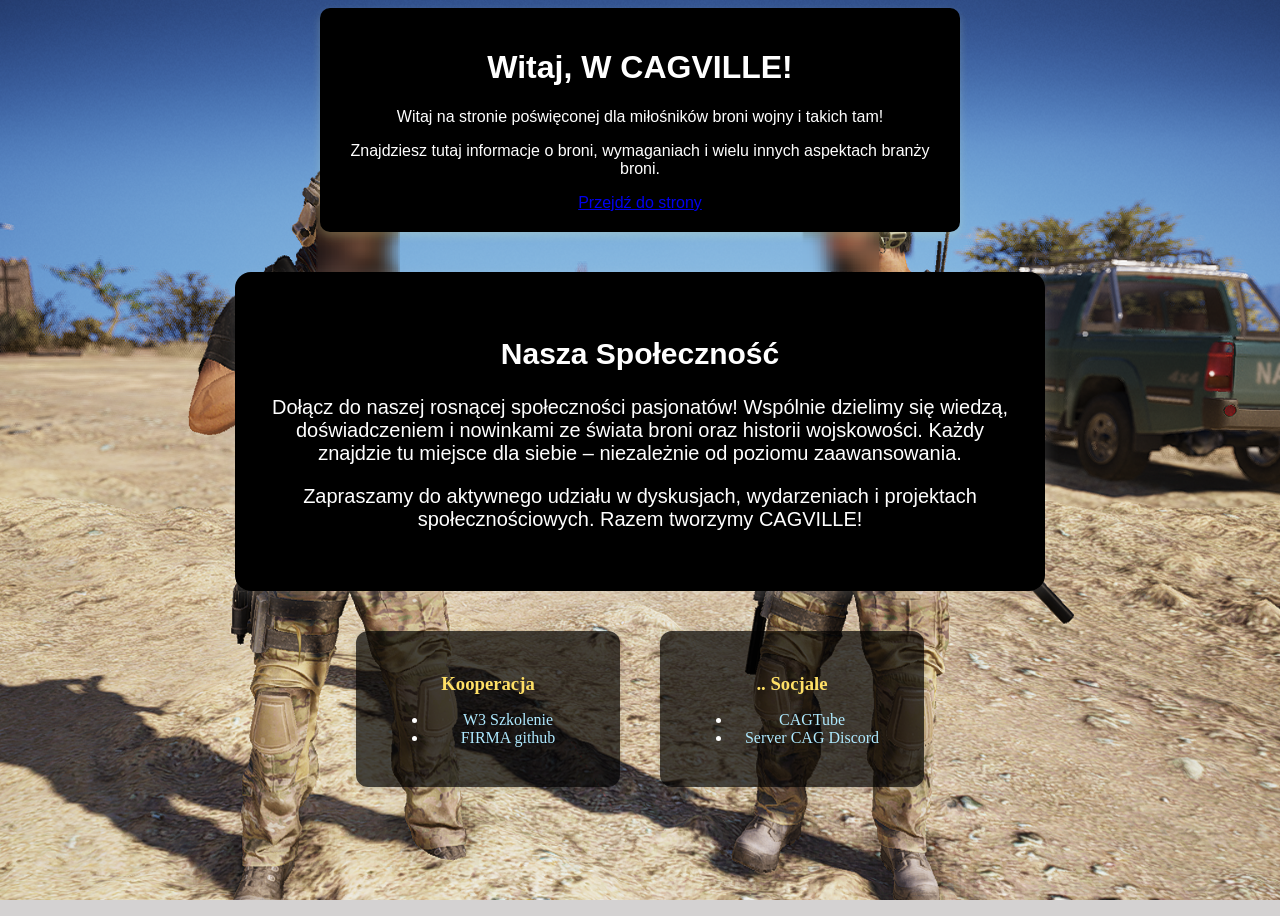
==== Main.Html @ 074a42ba "prawiezapomniałemlol" ====
<!DOCTYPE html>
<html lang="en">
<head>
    <link rel="stylesheet" href="MainFiles/Other/Main.css">
    <meta charset="UTF-8">
    <meta name="viewport" content="width=device-width, initial-scale=1.0">
    <title>CAGville.Com</title>
</head>
<body>
    <div class="głowna">
        <h1>Witaj, W CAGVILLE!</h1>
        <p>Witaj na stronie poświęconej dla miłośników broni wojny i takich tam!</p>
        <p>Znajdziesz tutaj informacje o broni, wymaganiach i wielu innych aspektach branży broni.</p>
        <a href="https://www.example.com" class="button">Przejdź do strony</a>
    </div>    
    <div class="dolna">
        <h2>Nasza Społeczność</h2>
        <p>
            Dołącz do naszej rosnącej społeczności pasjonatów! Wspólnie dzielimy się wiedzą, doświadczeniem i nowinkami ze świata broni oraz historii wojskowości. 
            Każdy znajdzie tu miejsce dla siebie – niezależnie od poziomu zaawansowania.
        </p>
        <p>
            Zapraszamy do aktywnego udziału w dyskusjach, wydarzeniach i projektach społecznościowych. Razem tworzymy CAGVILLE!
        </p>
    </div>  
       </div>         
    <div class="footer-links-wrapper">
        <div class="footer-link-box">
            <h3>Kooperacja</h3>
            <ul>
                <li><a href="https://www.w3schools.com/" target="_blank">W3 Szkolenie</a></li>
                <li><a href="https://github.com/The-Ultimate-CAG-sters" target="_blank">FIRMA github</a></li>
            </ul>
        </div>
        <div class="footer-link-box">
            <h3> .. Socjale</h3>
            <ul>
                <li><a href="https://www.youtube.com/@woitaz123" target="_blank">CAGTube</a></li>
                <li><a href="https://discord.com" target="_blank">Server CAG Discord</a></li>
            </ul>
        </div>
    </div>         
</body>
</html>       
</body>
</html>
---- MainFiles/Other/Main.css ----
body {
    min-height: 100vh;
    background-color: rgb(212, 210, 210);
    color: rgb(255, 255, 255);
    background-image: url('../Images/Extra/Funnies/CAG1.png');
    background-size: cover;
    background-repeat: no-repeat;
    background-position: center center;
    background-attachment: fixed;
}

.głowna {
    margin: 0 auto;      
    max-width: 600px;   
    text-align: center;  
    background-color: rgb(0, 0, 0);
    padding: 20px;
    border-radius: 10px;
    box-shadow: 0 4px 8px rgba(245, 255, 170, 0.2);
    font-family: Arial, sans-serif;     
    backdrop-filter: blur(2px);
}
.dolna {
    margin: 40px auto 0 auto;
    max-width: 750px;
    background-color: rgb(0, 0, 0);
    padding: 40px 30px;
    border-radius: 16px;
    box-shadow: 0 6px 16px rgba(245, 245, 245, 0.18);
    text-align: center;
    font-size: 1.25rem;
    font-family: Arial, sans-serif;
    backdrop-filter: blur(8px);
}
.footer-links-wrapper {
    display: flex;
    justify-content: center;
    gap: 40px;
    margin: 40px auto 0 auto;
    max-width: 800px;
}

.footer-link-box {
    background: rgba(0,0,0,0.7);
    padding: 24px 32px;
    border-radius: 12px;
    min-width: 200px;
    text-align: center;
    box-shadow: 0 2px 8px rgba(0,0,0,0.15);
}

.footer-link-box h3 {
    margin-bottom: 12px;
    color: #ffe066;
}

.footer-link-box a {
    color: #aee9ff;
    text-decoration: none;
    transition: color 0.2s;
}

.footer-link-box a:hover {
    color: #fff;
}
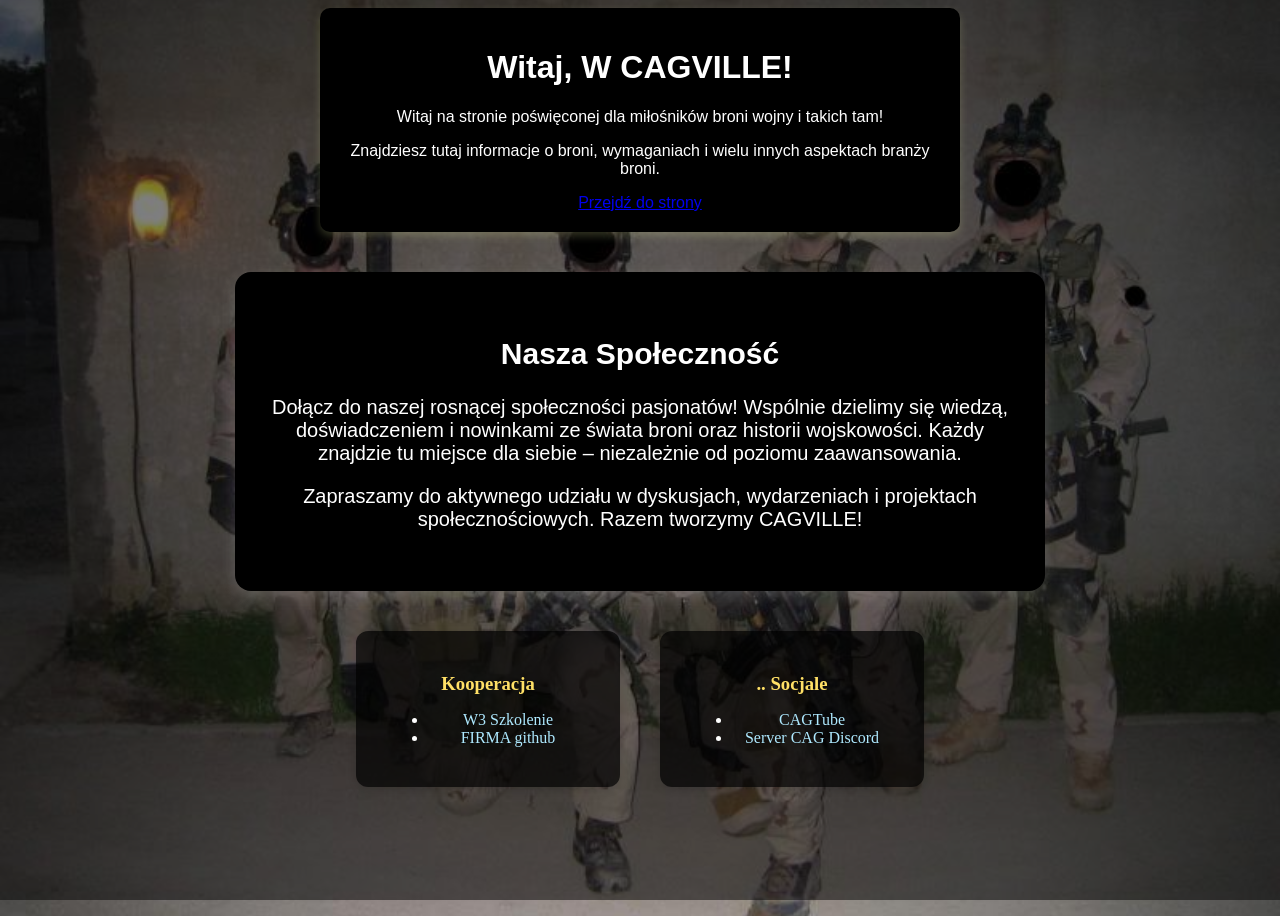
==== commit 98e006f5: "Expansion1" ====
--- a/Main.Html
+++ b/Main.Html
@@ -11,7 +11,7 @@
         <h1>Witaj, W CAGVILLE!</h1>
         <p>Witaj na stronie poświęconej dla miłośników broni wojny i takich tam!</p>
         <p>Znajdziesz tutaj informacje o broni, wymaganiach i wielu innych aspektach branży broni.</p>
-        <a href="https://www.example.com" class="button">Przejdź do strony</a>
+        <a href="           " class="button">Przejdź do strony</a>
     </div>    
     <div class="dolna">
         <h2>Nasza Społeczność</h2>
--- a/MainFiles/Other/Main.css
+++ b/MainFiles/Other/Main.css
@@ -2,11 +2,19 @@
     min-height: 100vh;
     background-color: rgb(212, 210, 210);
     color: rgb(255, 255, 255);
-    background-image: url('../Images/Extra/Funnies/CAG1.png');
+    background-image: url('../Images/Extra/Funnies/task-force-121-delta-force.png');
     background-size: cover;
     background-repeat: no-repeat;
     background-position: center center;
     background-attachment: fixed;
+}
+
+body::before {
+    content: "";
+    position: fixed;
+    inset: 0;
+    z-index: -1;
+    background: rgba(0,0,0,0.5);
 }
 
 .głowna {
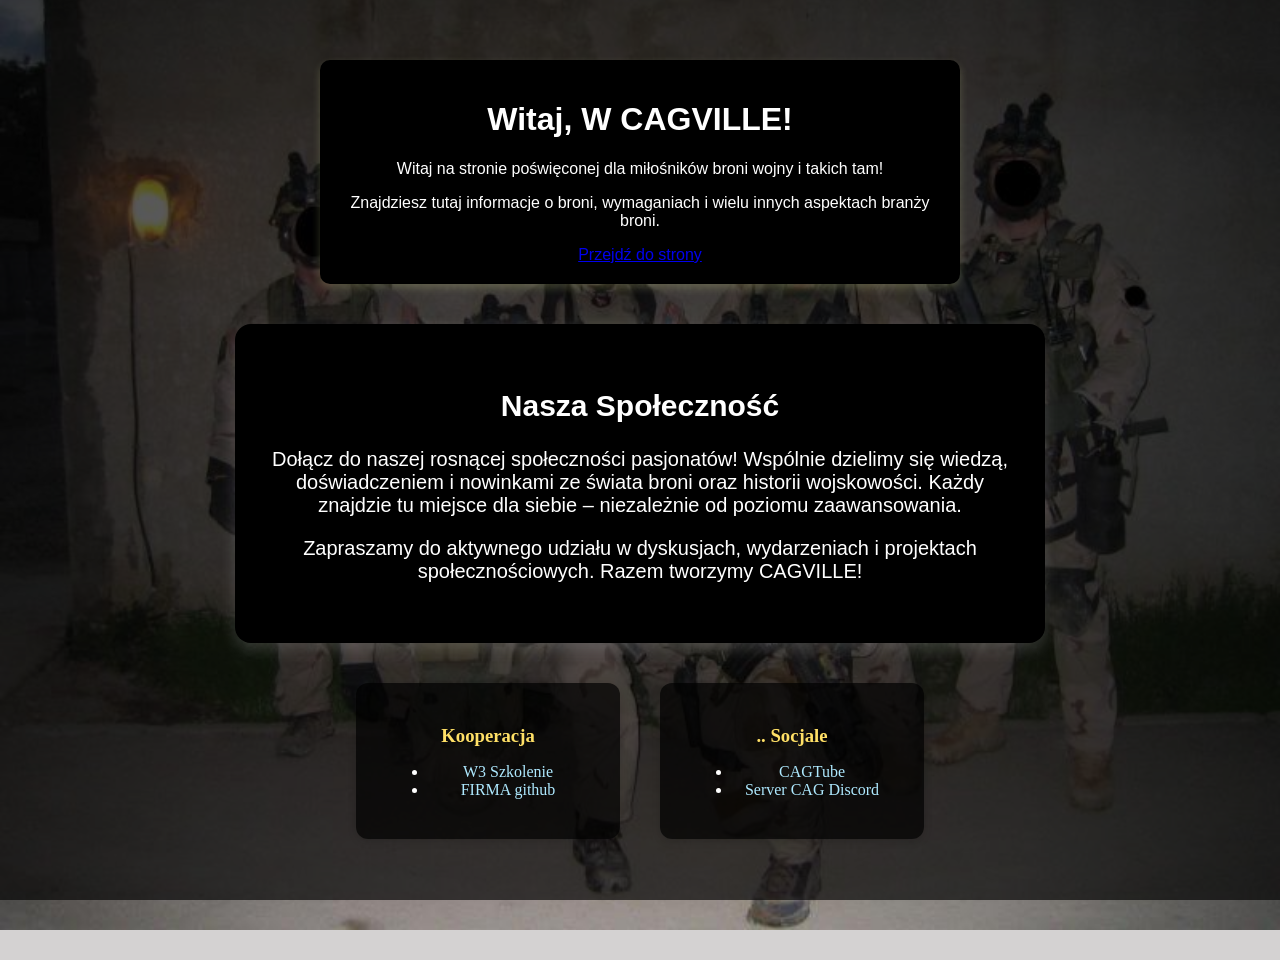
==== commit 6fa8eb17: "Poprawy skryptu" ====
--- a/Main.Html
+++ b/Main.Html
@@ -23,7 +23,6 @@
             Zapraszamy do aktywnego udziału w dyskusjach, wydarzeniach i projektach społecznościowych. Razem tworzymy CAGVILLE!
         </p>
     </div>  
-       </div>         
     <div class="footer-links-wrapper">
         <div class="footer-link-box">
             <h3>Kooperacja</h3>
@@ -41,6 +40,5 @@
         </div>
     </div>         
 </body>
-</html>       
 </body>
 </html>
--- a/MainFiles/Other/Main.css
+++ b/MainFiles/Other/Main.css
@@ -7,6 +7,8 @@
     background-repeat: no-repeat;
     background-position: center center;
     background-attachment: fixed;
+    margin: 0;
+    padding: 0;
 }
 
 body::before {
@@ -14,18 +16,18 @@
     position: fixed;
     inset: 0;
     z-index: -1;
-    background: rgba(0,0,0,0.5);
+    background: rgba(0,0,0,0.65);
 }
 
 .głowna {
-    margin: 0 auto;      
-    max-width: 600px;   
-    text-align: center;  
+    margin: 60px auto 0 auto;
+    max-width: 600px;
+    text-align: center;
     background-color: rgb(0, 0, 0);
     padding: 20px;
     border-radius: 10px;
     box-shadow: 0 4px 8px rgba(245, 255, 170, 0.2);
-    font-family: Arial, sans-serif;     
+    font-family: Arial, sans-serif;
     backdrop-filter: blur(2px);
 }
 .dolna {
@@ -70,4 +72,4 @@
 
 .footer-link-box a:hover {
     color: #fff;
-}+}
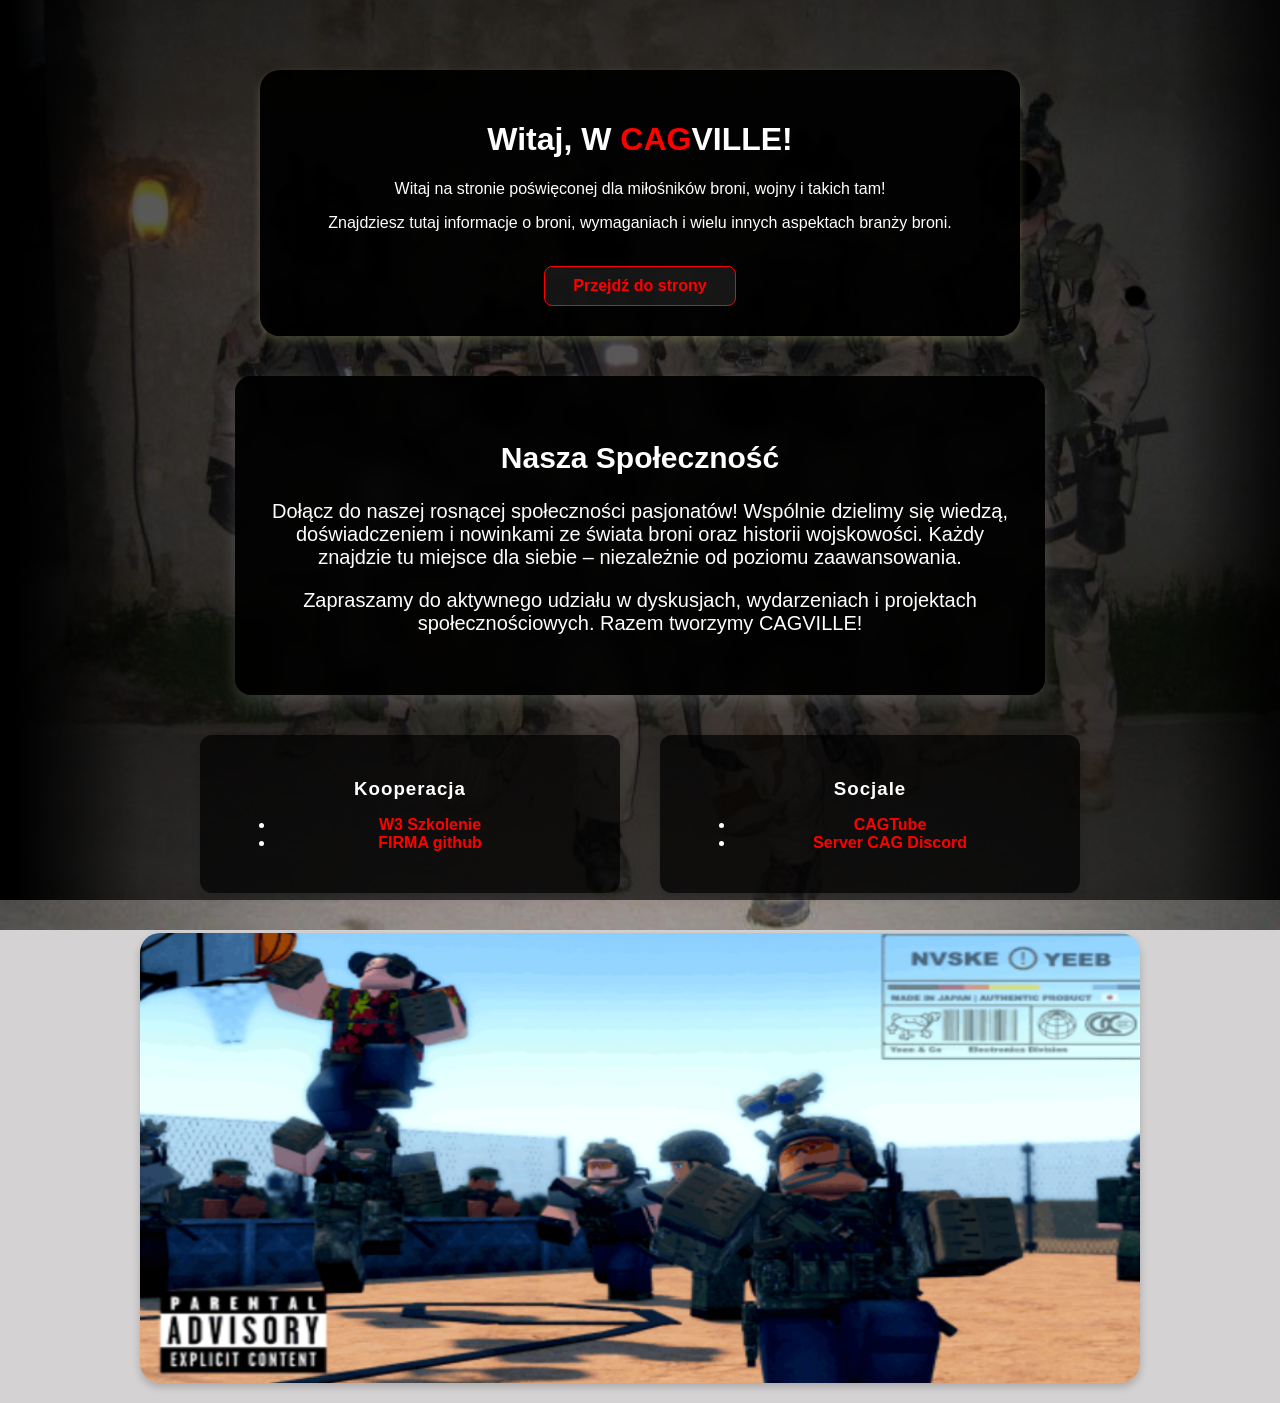
==== commit 8213dbcb: "Vers2" ====
--- a/Main.Html
+++ b/Main.Html
@@ -1,44 +1,46 @@
 <!DOCTYPE html>
 <html lang="en">
 <head>
-    <link rel="stylesheet" href="MainFiles/Other/Main.css">
     <meta charset="UTF-8">
     <meta name="viewport" content="width=device-width, initial-scale=1.0">
     <title>CAGville.Com</title>
+    <link rel="stylesheet" href="MainFiles/Other/Main.css">
 </head>
 <body>
     <div class="głowna">
-        <h1>Witaj, W CAGVILLE!</h1>
-        <p>Witaj na stronie poświęconej dla miłośników broni wojny i takich tam!</p>
+        <h1>Witaj, W <span class="cag-red">CAG</span>VILLE!</h1>
+        <p>Witaj na stronie poświęconej dla miłośników broni, wojny i takich tam!</p>
         <p>Znajdziesz tutaj informacje o broni, wymaganiach i wielu innych aspektach branży broni.</p>
-        <a href="           " class="button">Przejdź do strony</a>
-    </div>    
+        <a href="MainFiles/Sites/MainSite.html" class="button">Przejdź do strony</a>
+    </div>
     <div class="dolna">
         <h2>Nasza Społeczność</h2>
         <p>
-            Dołącz do naszej rosnącej społeczności pasjonatów! Wspólnie dzielimy się wiedzą, doświadczeniem i nowinkami ze świata broni oraz historii wojskowości. 
+            Dołącz do naszej rosnącej społeczności pasjonatów! Wspólnie dzielimy się wiedzą, doświadczeniem i nowinkami ze świata broni oraz historii wojskowości.
             Każdy znajdzie tu miejsce dla siebie – niezależnie od poziomu zaawansowania.
         </p>
         <p>
             Zapraszamy do aktywnego udziału w dyskusjach, wydarzeniach i projektach społecznościowych. Razem tworzymy CAGVILLE!
         </p>
-    </div>  
-    <div class="footer-links-wrapper">
-        <div class="footer-link-box">
+    </div>
+    <div class="links-section">
+        <div class="links-box">
             <h3>Kooperacja</h3>
             <ul>
                 <li><a href="https://www.w3schools.com/" target="_blank">W3 Szkolenie</a></li>
                 <li><a href="https://github.com/The-Ultimate-CAG-sters" target="_blank">FIRMA github</a></li>
             </ul>
         </div>
-        <div class="footer-link-box">
-            <h3> .. Socjale</h3>
+        <div class="links-box">
+            <h3>Socjale</h3>
             <ul>
                 <li><a href="https://www.youtube.com/@woitaz123" target="_blank">CAGTube</a></li>
                 <li><a href="https://discord.com" target="_blank">Server CAG Discord</a></li>
             </ul>
         </div>
-    </div>         
-</body>
+    </div>
+    <div class="footer-image">
+        <img src="MainFiles/Images/Extra/Funnies/Cagville.png.png" alt="Cagville logo" />
+    </div>
 </body>
 </html>
--- a/MainFiles/Other/Main.css
+++ b/MainFiles/Other/Main.css
@@ -1,14 +1,15 @@
 body {
     min-height: 100vh;
+    margin: 0;
+    padding: 0;
     background-color: rgb(212, 210, 210);
-    color: rgb(255, 255, 255);
+    color: #fff;
+    font-family: Arial, sans-serif;
     background-image: url('../Images/Extra/Funnies/task-force-121-delta-force.png');
     background-size: cover;
     background-repeat: no-repeat;
     background-position: center center;
     background-attachment: fixed;
-    margin: 0;
-    padding: 0;
 }
 
 body::before {
@@ -16,32 +17,62 @@
     position: fixed;
     inset: 0;
     z-index: -1;
-    background: rgba(0,0,0,0.65);
+    background:
+        linear-gradient(to right,
+            rgba(0,0,0,1) 1vw,
+            rgba(0,0,0,0.7) 4vw,
+            rgba(0,0,0,0) 11vw,
+            rgba(0,0,0,0) 92vw,
+            rgba(0,0,0,0.7) 99vw,
+            rgba(0,0,0,1) 104vw
+        ),
+        rgba(0,0,0,0.65); 
 }
 
+/* Główna sekcja */
 .głowna {
-    margin: 60px auto 0 auto;
-    max-width: 600px;
+    margin: 70px auto 0 auto;
+    max-width: 700px;
     text-align: center;
-    background-color: rgb(0, 0, 0);
-    padding: 20px;
-    border-radius: 10px;
+    background-color: rgba(0, 0, 0, 0.95);
+    padding: 30px;
+    border-radius: 20px;
     box-shadow: 0 4px 8px rgba(245, 255, 170, 0.2);
-    font-family: Arial, sans-serif;
     backdrop-filter: blur(2px);
 }
+
+.głowna a.button {
+    color: #ff0000;
+    background: rgba(255,255,255,0.08);
+    padding: 10px 28px;
+    border-radius: 8px;
+    text-decoration: none;
+    font-weight: bold;
+    transition: background 0.2s, color 0.2s;
+    display: inline-block;
+    margin-top: 18px;
+    border: 1px solid #ff0000;
+}
+
+.głowna a.button:hover {
+    background: #ff0000;
+    color: #fff;
+}
+
+/* Sekcja społeczności */
 .dolna {
     margin: 40px auto 0 auto;
     max-width: 750px;
-    background-color: rgb(0, 0, 0);
+    background-color: rgba(0, 0, 0, 0.92);
     padding: 40px 30px;
     border-radius: 16px;
     box-shadow: 0 6px 16px rgba(245, 245, 245, 0.18);
     text-align: center;
     font-size: 1.25rem;
-    font-family: Arial, sans-serif;
     backdrop-filter: blur(8px);
 }
+
+/* Linki w stopce */
 .footer-links-wrapper {
     display: flex;
     justify-content: center;
@@ -52,24 +83,83 @@
 
 .footer-link-box {
     background: rgba(0,0,0,0.7);
-    padding: 24px 32px;
+    padding: 25px 35px;
     border-radius: 12px;
-    min-width: 200px;
+    min-width: 350px;
     text-align: center;
     box-shadow: 0 2px 8px rgba(0,0,0,0.15);
 }
 
 .footer-link-box h3 {
     margin-bottom: 12px;
-    color: #ffe066;
+    color: #ffffff;
+    letter-spacing: 1px;
 }
 
 .footer-link-box a {
-    color: #aee9ff;
+    color: #ff0000;
     text-decoration: none;
+    font-weight: bold;
     transition: color 0.2s;
 }
 
 .footer-link-box a:hover {
-    color: #fff;
+    color: #ffe066;
 }
+
+/* Sekcja linków na dole */
+.links-section {
+    display: flex;
+    justify-content: center;
+    gap: 40px;
+    margin: 40px auto 0 auto;
+    max-width: 800px;
+}
+
+.links-box {
+    background: rgba(0,0,0,0.7);
+    padding: 25px 35px;
+    border-radius: 12px;
+    min-width: 350px;
+    text-align: center;
+    box-shadow: 0 2px 8px rgba(0,0,0,0.15);
+}
+
+.links-box h3 {
+    margin-bottom: 12px;
+    color: #ffffff;
+    letter-spacing: 1px;
+}
+
+.links-box a {
+    color: #ff0000;
+    text-decoration: none;
+    font-weight: bold;
+    transition: color 0.2s;
+}
+
+.links-box a:hover {
+    color: #ffe066;
+}
+
+/* Czerwony tekst */
+.cag-red {
+    color: #ff0000;
+    font-weight: bold;
+}
+
+/* Obrazek na dole */
+.footer-image {
+    display: flex;
+    justify-content: center;
+    align-items: center;
+    margin: 40px 0 20px 0;
+}
+
+.footer-image img {
+    max-width: 1000px;
+    width:100%;
+    height: 450px;
+    border-radius: 20px;
+    box-shadow: 0 4px 8px rgba(0,0,0,0.2);
+}
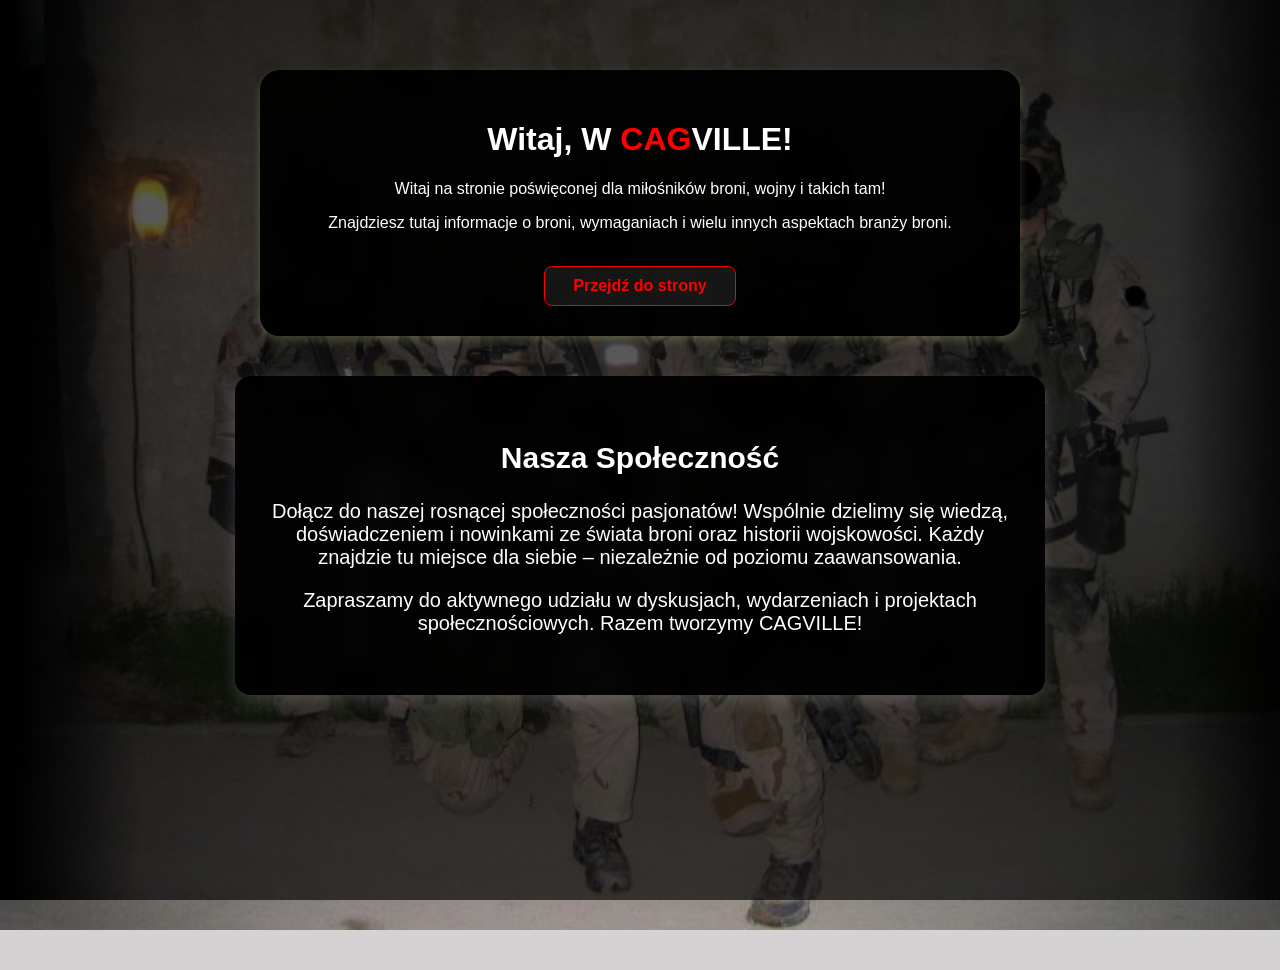
==== commit 33d5aadb: "Routing changes" ====
--- a/Main.Html
+++ b/Main.Html
@@ -23,24 +23,8 @@
             Zapraszamy do aktywnego udziału w dyskusjach, wydarzeniach i projektach społecznościowych. Razem tworzymy CAGVILLE!
         </p>
     </div>
-    <div class="links-section">
-        <div class="links-box">
-            <h3>Kooperacja</h3>
-            <ul>
-                <li><a href="https://www.w3schools.com/" target="_blank">W3 Szkolenie</a></li>
-                <li><a href="https://github.com/The-Ultimate-CAG-sters" target="_blank">FIRMA github</a></li>
-            </ul>
-        </div>
-        <div class="links-box">
-            <h3>Socjale</h3>
-            <ul>
-                <li><a href="https://www.youtube.com/@woitaz123" target="_blank">CAGTube</a></li>
-                <li><a href="https://discord.com" target="_blank">Server CAG Discord</a></li>
-            </ul>
-        </div>
+    <div class="credits">
+        
     </div>
-    <div class="footer-image">
-        <img src="MainFiles/Images/Extra/Funnies/Cagville.png.png" alt="Cagville logo" />
-    </div>
-</body>
+  </body>
 </html>
--- a/MainFiles/Other/Main.css
+++ b/MainFiles/Other/Main.css
@@ -159,7 +159,7 @@
 .footer-image img {
     max-width: 1000px;
     width:100%;
-    height: 450px;
+    height: 400px;
     border-radius: 20px;
     box-shadow: 0 4px 8px rgba(0,0,0,0.2);
 }
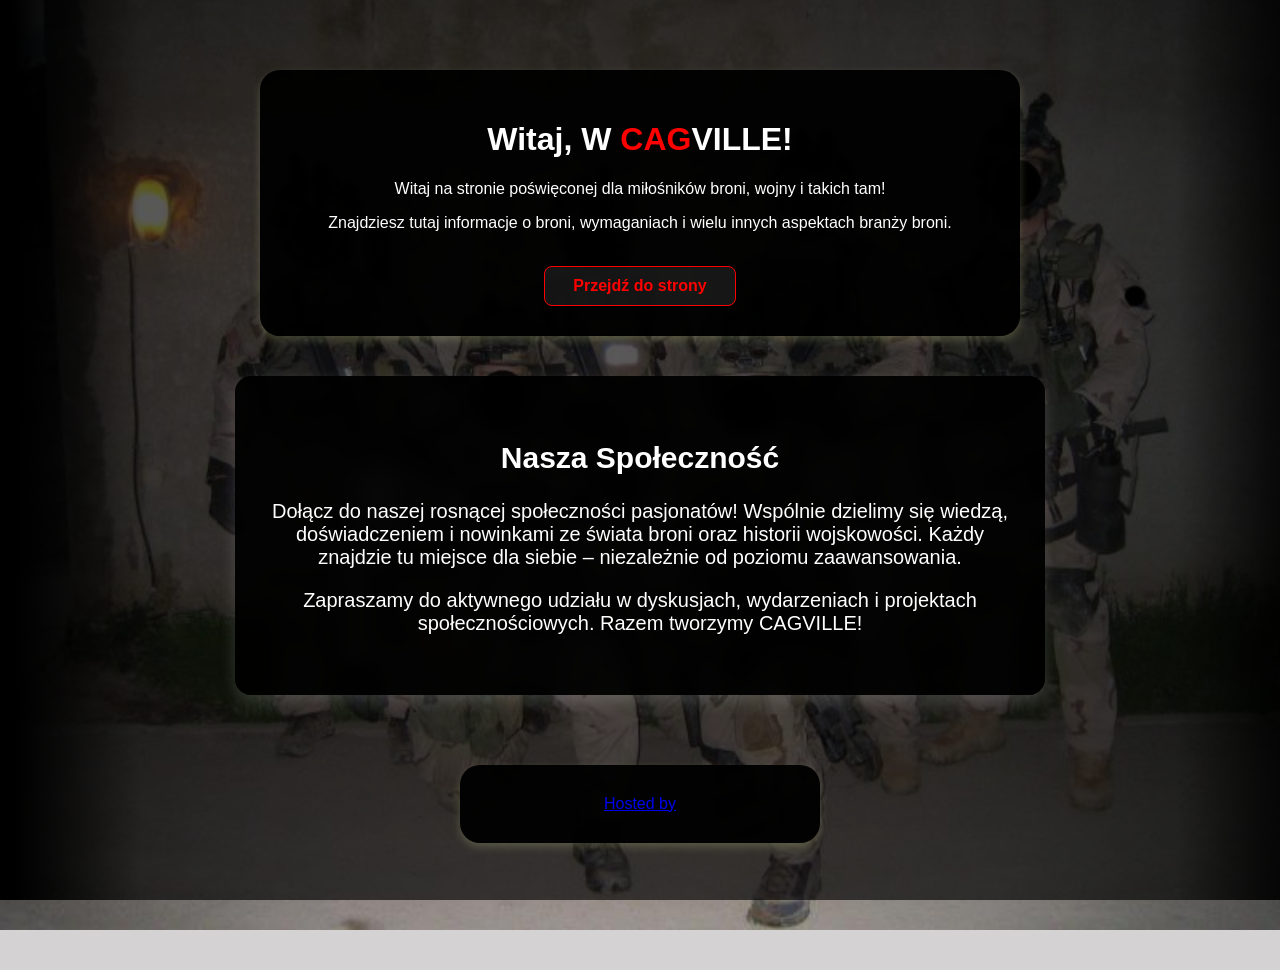
==== commit 53f672de: "Small Main changes" ====
--- a/Main.Html
+++ b/Main.Html
@@ -4,7 +4,7 @@
     <meta charset="UTF-8">
     <meta name="viewport" content="width=device-width, initial-scale=1.0">
     <title>CAGville.Com</title>
-    <link rel="stylesheet" href="MainFiles/Other/Main.css">
+    <link rel="stylesheet" href="MainFiles/Sites/Main.css">
 </head>
 <body>
     <div class="głowna">
@@ -24,7 +24,7 @@
         </p>
     </div>
     <div class="credits">
-        
+        <a href="https://github.com/The-Ultimate-CAG-sters">Hosted by</a>
     </div>
   </body>
 </html>
--- a/MainFiles/Sites/Main.css
+++ b/MainFiles/Sites/Main.css
@@ -0,0 +1,92 @@
+body {
+    min-height: 100vh;
+    margin: 0;
+    padding: 0;
+    background-color: rgb(212, 210, 210);
+    color: #fff;
+    font-family: Arial, sans-serif;
+    background-image: url('../Images/Extra/Funnies/task-force-121-delta-force.png');
+    background-size: cover;
+    background-repeat: no-repeat;
+    background-position: center center;
+    background-attachment: fixed;
+}
+
+body::before {
+    content: "";
+    position: fixed;
+    inset: 0;
+    z-index: -1;
+    background:
+        linear-gradient(to right,
+            rgba(0,0,0,1) 1vw,
+            rgba(0,0,0,0.7) 4vw,
+            rgba(0,0,0,0) 11vw,
+            rgba(0,0,0,0) 92vw,
+            rgba(0,0,0,0.7) 99vw,
+            rgba(0,0,0,1) 104vw
+        ),
+        rgba(0,0,0,0.65); 
+}
+
+
+.głowna {
+    margin: 70px auto 0 auto;
+    max-width: 700px;
+    text-align: center;
+    background-color: rgba(0, 0, 0, 0.95);
+    padding: 30px;
+    border-radius: 20px;
+    box-shadow: 0 4px 8px rgba(245, 255, 170, 0.2);
+    backdrop-filter: blur(2px);
+}
+
+.głowna a.button {
+    color: #ff0000;
+    background: rgba(255,255,255,0.08);
+    padding: 10px 28px;
+    border-radius: 8px;
+    text-decoration: none;
+    font-weight: bold;
+    transition: background 0.2s, color 0.2s;
+    display: inline-block;
+    margin-top: 18px;
+    border: 1px solid #ff0000;
+}
+
+.głowna a.button:hover {
+    background: #ff0000;
+    color: #fff;
+}
+
+
+.dolna {
+    margin: 40px auto 0 auto;
+    max-width: 750px;
+    background-color: rgba(0, 0, 0, 0.92);
+    padding: 40px 30px;
+    border-radius: 16px;
+    box-shadow: 0 6px 16px rgba(245, 245, 245, 0.18);
+    text-align: center;
+    font-size: 1.25rem;
+    backdrop-filter: blur(8px);
+}
+
+
+.cag-red {
+    color: #ff0000;
+    font-weight: bold;
+}
+
+.credits   {
+    margin: 70px auto 0 auto;
+    max-width: 300px;
+    text-align: center;
+    background-color: rgba(0, 0, 0, 0.95);
+    padding: 30px;
+    border-radius: 20px;
+    box-shadow: 0 4px 8px rgba(245, 255, 170, 0.2);
+    backdrop-filter: blur(2px);
+    color: rgb(248, 161, 161)
+    
+}
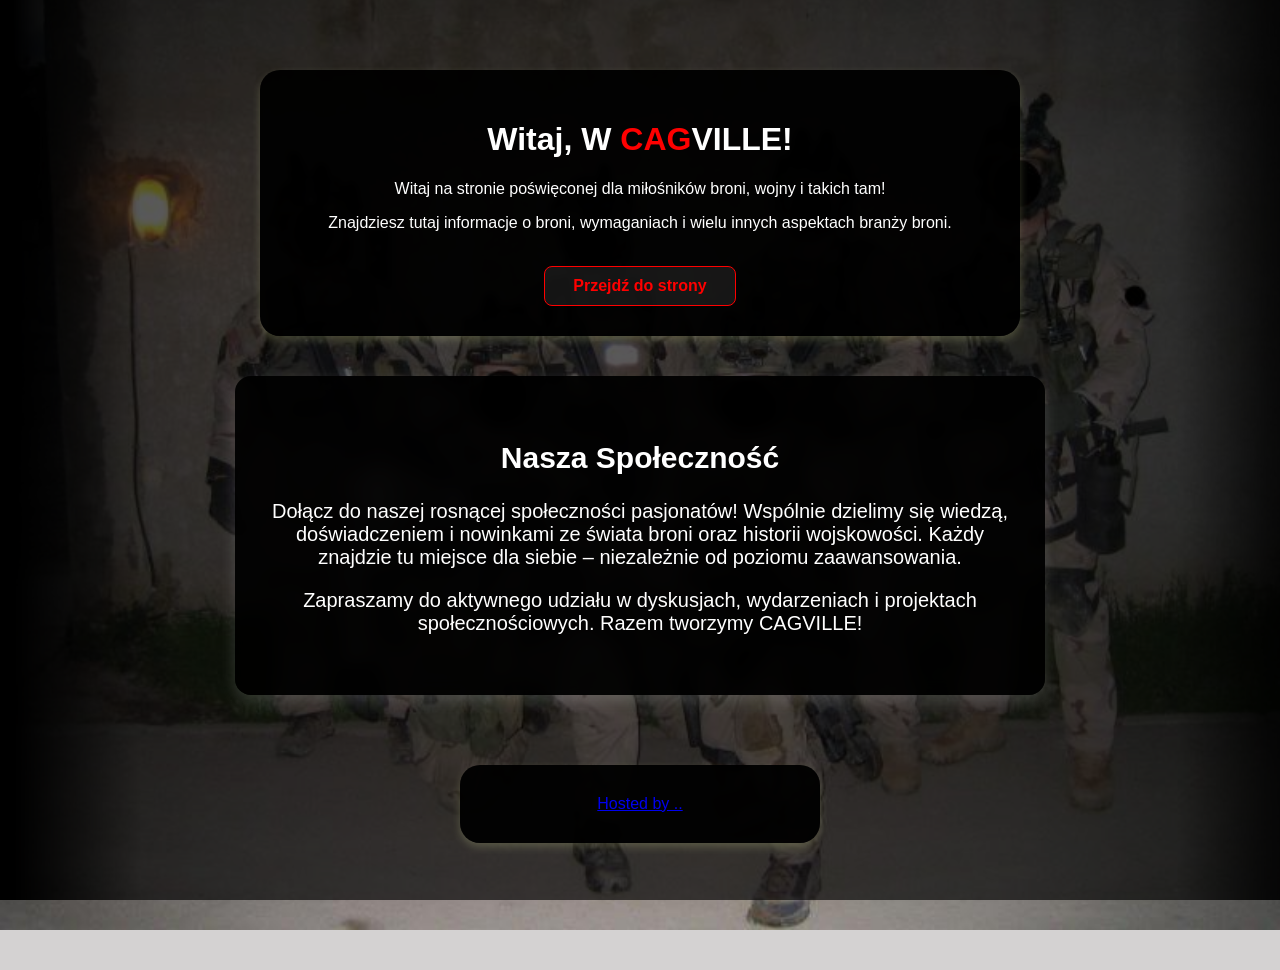
==== commit 94be0b9e: "Mainsite finalizing changes: Links, CSS, Style" ====
--- a/Main.Html
+++ b/Main.Html
@@ -24,7 +24,7 @@
         </p>
     </div>
     <div class="credits">
-        <a href="https://github.com/The-Ultimate-CAG-sters">Hosted by</a>
+        <a href="https://github.com/The-Ultimate-CAG-sters">Hosted by ..</a>
     </div>
   </body>
 </html>
--- a/MainFiles/Sites/Main.css
+++ b/MainFiles/Sites/Main.css
@@ -88,5 +88,4 @@
     box-shadow: 0 4px 8px rgba(245, 255, 170, 0.2);
     backdrop-filter: blur(2px);
     color: rgb(248, 161, 161)
-    
 }
